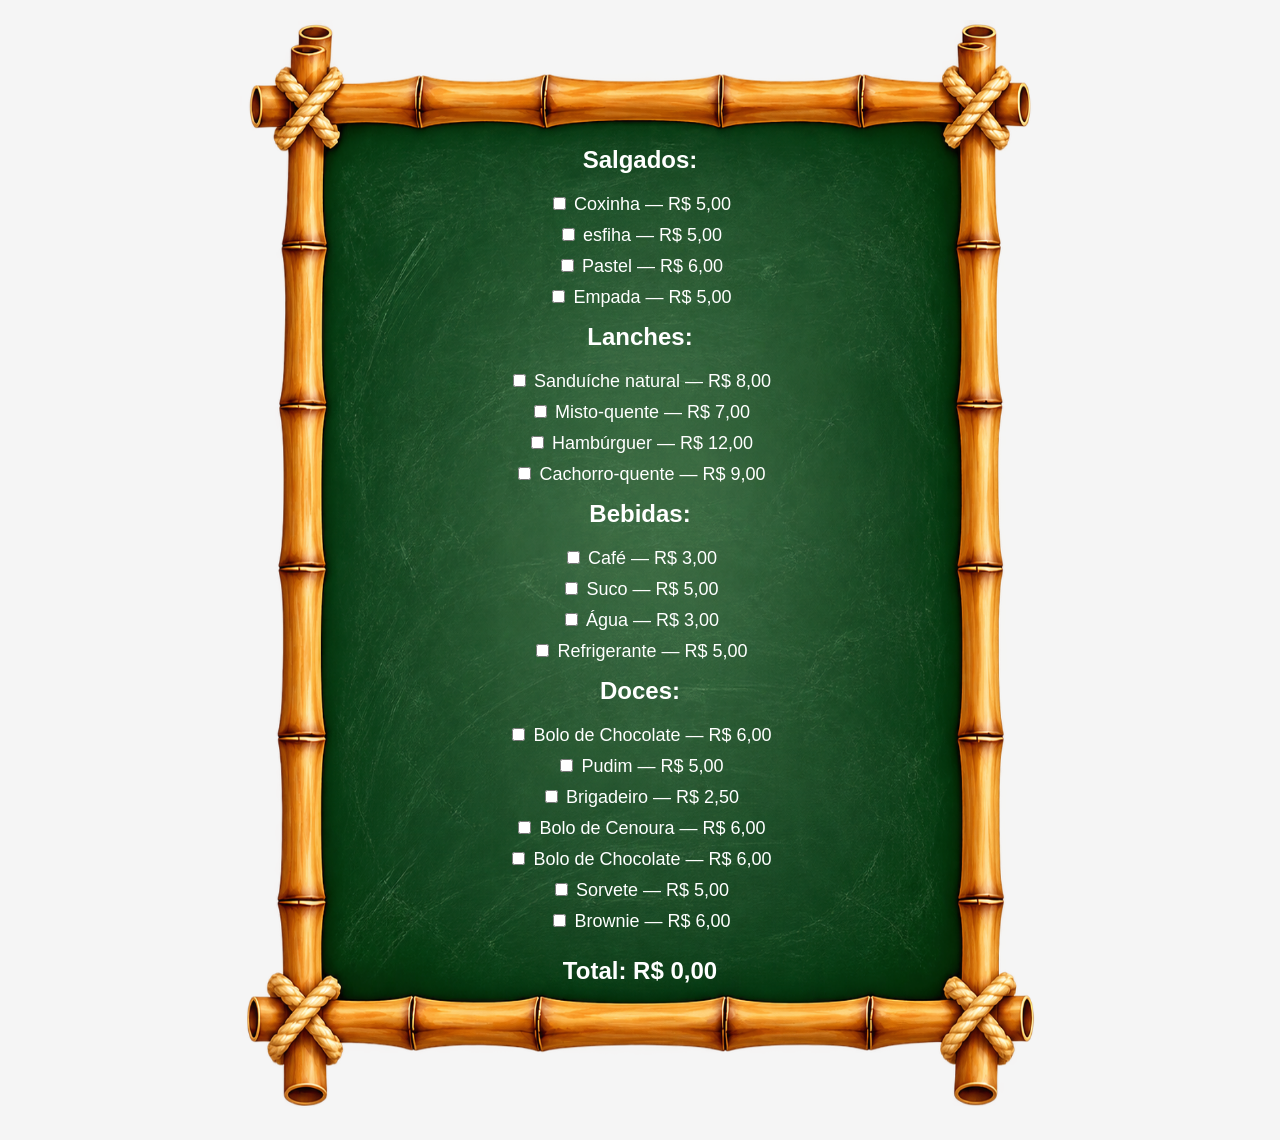
==== Cardapio.html @ 3f328f14 "Tela do cardapio" ====
﻿<!DOCTYPE html>
<html lang="pt-BR">
<head>
    <meta charset="UTF-8">
    <title>Cardápio</title>
    <meta name="viewport" content="width=device-width, initial-scale=1.0">
    <link rel="stylesheet" href="css/style cardapio.css">
</head>
<body>
    <div class="container">
    <h3>Salgados:</h3>
    <label><input type="checkbox" data-preco="5.00" name="entrada" id="coxinha" value="Coxinha">Coxinha — R$ 5,00</label>
    <label><input type="checkbox" data-preco="5.00" name="entrada" id="esfiha" value="esfiha">esfiha — R$ 5,00</label>
    <label><input type="checkbox" data-preco="6.00" name="entrada" id="pastel" value="Pastel">Pastel — R$ 6,00</label>
    <label><input type="checkbox" data-preco="5.00" name="entrada" id="empada" value="Empada">Empada — R$ 5,00</label>

    <h3>Lanches:</h3>
    <label><input type="checkbox" data-preco="8.00" name="entrada" id="sanduiche-natural" value="Sanduíche natural">Sanduíche natural — R$ 8,00</label>
    <label><input type="checkbox" data-preco="7.00" name="entrada" id="misto-quente" value="Misto-quente">Misto-quente — R$ 7,00</label>
    <label><input type="checkbox" data-preco="12.00" name="entrada" id="hamburguer" value="Hambúrguer">Hambúrguer — R$ 12,00</label>
    <label><input type="checkbox" data-preco="9.00" name="entrada" id="cachorro-quente" value="Cachorro-quente">Cachorro-quente — R$ 9,00</label>

    <h3>Bebidas:</h3>
    <label><input type="checkbox" data-preco="3.00" name="entrada" id="cafe" value="Café">Café — R$ 3,00</label>
    <label><input type="checkbox" data-preco="5.00" name="entrada" id="suco" value="Suco">Suco — R$ 5,00</label>
    <label><input type="checkbox" data-preco="3.00" name="entrada" id="agua" value="Água">Água — R$ 3,00</label>
    <label><input type="checkbox" data-preco="5.00" name="entrada" id="refrigerante" value="Refrigerante">Refrigerante — R$ 5,00</label>
   
    <h3>Doces:</h3>
    <label><input type="checkbox" data-preco="6.00" name="entrada" id="bolo-de-chocolate" value="Bolo de Chocolate">Bolo de Chocolate — R$ 6,00</label>
    <label><input type="checkbox" data-preco="5.00" name="entrada" id="pudim" value="Pudim">Pudim — R$ 5,00</label>         

    <label><input type="checkbox" data-preco="2.50" name="entrada" id="brigadeiro" value="Brigadeiro">Brigadeiro — R$ 2,50</label>
    <label><input type="checkbox" data-preco="6.00" name="entrada" id="bolo-de-cenoura" value="Bolo de Cenoura">Bolo de Cenoura — R$ 6,00</label>
    <label><input type="checkbox" data-preco="6.00" name="entrada" id="bolo-de-chocolate-2" value="Bolo de Chocolate">Bolo de Chocolate — R$ 6,00</label>
    <label><input type="checkbox" data-preco="5.00" name="entrada" id="sorvete" value="Sorvete">Sorvete — R$ 5,00</label>
    <label><input type="checkbox" data-preco="6.00" name="entrada" id="brownie" value="Brownie">Brownie — R$ 6,00</label>
<p>Total: <strong id="total" aria-live="polite">R$ 0,00</strong></p>
</div>
<script>
    const itens = document.querySelectorAll('.container input[type="checkbox"]');
    const total = document.getElementById('total');

    function calcularTotal() {
        let centavos = 0;

        itens.forEach(item => {
            if (item.checked) {
                centavos += Math.round(Number(item.dataset.preco) * 100);
            }
        });

        total.textContent = (centavos / 100).toLocaleString('pt-BR', {
            style: 'currency',
            currency: 'BRL'
        });
    }

    itens.forEach(item => {
        item.addEventListener('change', calcularTotal);
    });

    calcularTotal();
</script>
</body>
</html>
---- css/style cardapio.css ----
﻿body {
    margin: 0;
    padding: 20px;
    background-color: #f5f5f5;
    font-family: Arial, Helvetica, sans-serif;
}

.container {
    width: 90%;
    max-width: 800px;
    min-height: 1100px;
    margin: 0 auto;
    padding: 100px 70px;

    box-sizing: border-box;

    background-image: url("../img/Quadro Verde de Bambu sem Texto.png");
    background-size: 100% 100%;
    background-position: center;
    background-repeat: no-repeat;

    display: flex;
    flex-direction: column;
    justify-content: center;
    align-items: center;

    color: white;
}

.container h3 {
    margin-top: 15px;
    margin-bottom: 10px;
    font-size: 24px;
    color: white;
    text-align: center;
}

.container label {
    display: block;
    margin-top: 10px;
    font-size: 18px;
    color: white;
    cursor: pointer;
}

.container input[type="checkbox"] {
    margin-right: 8px;
    cursor: pointer;
}

.container p {
    margin-top: 25px;
    font-size: 24px;
    font-weight: bold;
    color: white;
}

.container button {
    margin-top: 10px;
    width: 100%;
    height: 30px;
    background-color: #000;
    color: #fff;
    border: none;
    border-radius: 5px;
    cursor: pointer;
}

.container button:hover {
    background-color: #fff;
    color: #000;
    border: 1px solid #000;
}


@media (max-width: 600px) {
    body {
        padding: 10px;
    }

    .container {
        width: 100%;
        min-height: 1100px;
        padding: 90px 35px;
    }

    .container h3 {
        font-size: 20px;
    }

    .container label {
        font-size: 14px;
    }
}
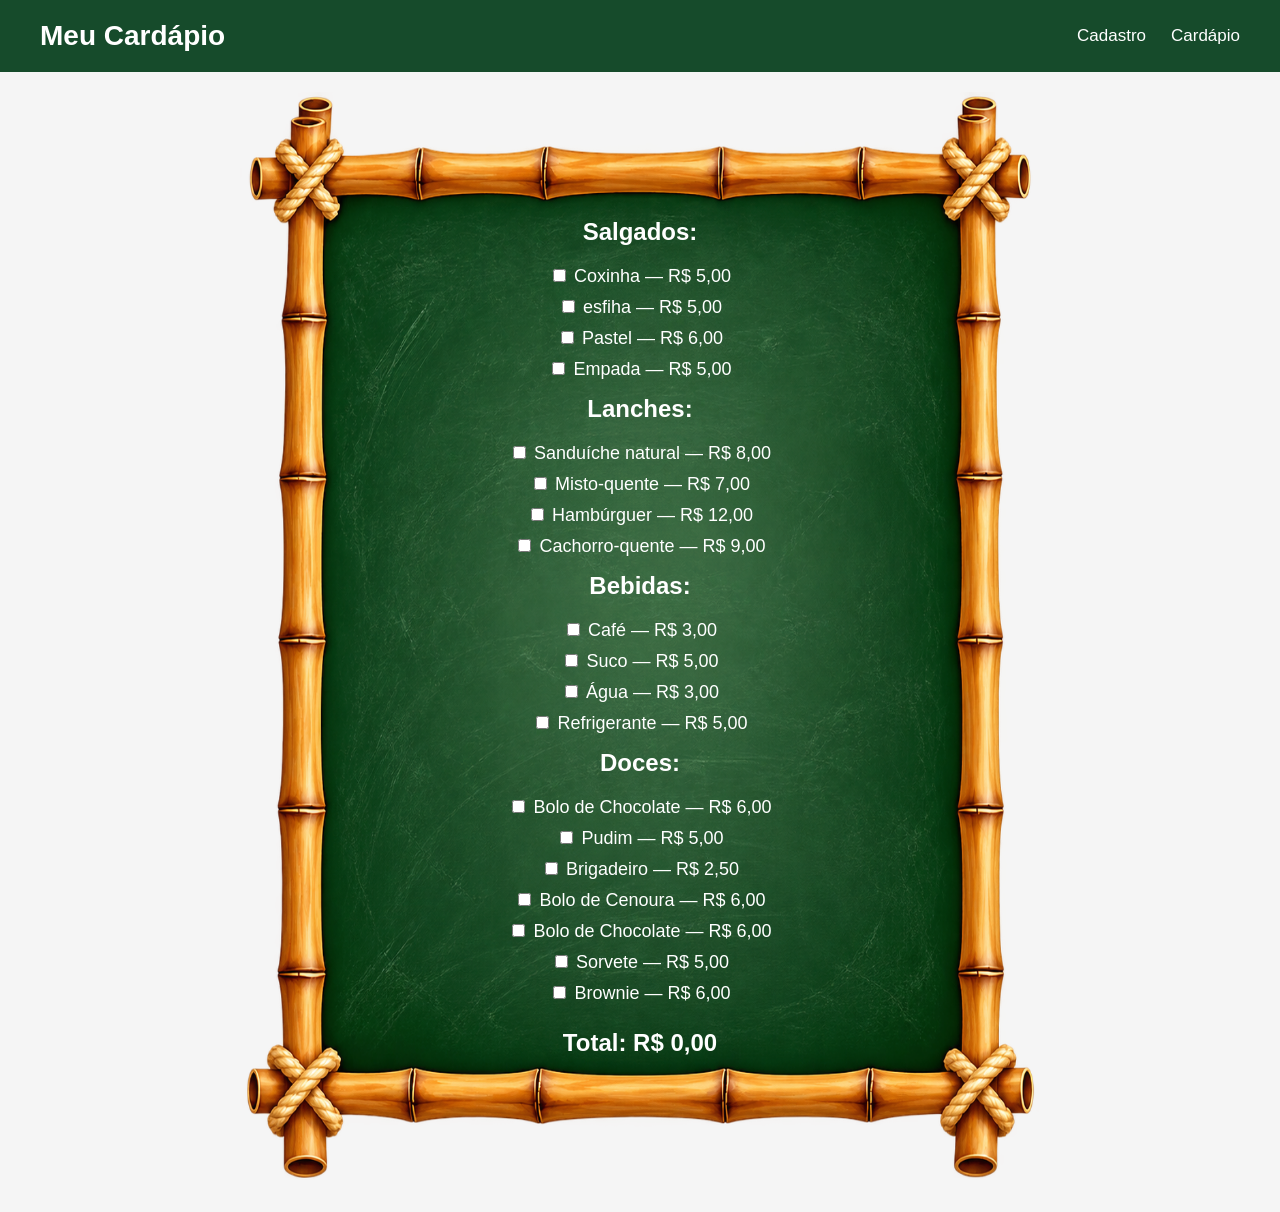
==== commit a7eb1a79: "Tela cadastro" ====
--- a/Cardapio.html
+++ b/Cardapio.html
@@ -1,4 +1,5 @@
-﻿<!DOCTYPE html>
+﻿
+<!DOCTYPE html>
 <html lang="pt-BR">
 <head>
     <meta charset="UTF-8">
@@ -7,7 +8,17 @@
     <link rel="stylesheet" href="css/style cardapio.css">
 </head>
 <body>
-    <div class="container">
+
+<header>
+    <h1>Meu Cardápio</h1>
+
+    <nav>
+        <a href="index.html">Cadastro</a>
+        <a href="cardapio.html">Cardápio</a>
+    </nav>
+</header>
+
+<div class="container">
     <h3>Salgados:</h3>
     <label><input type="checkbox" data-preco="5.00" name="entrada" id="coxinha" value="Coxinha">Coxinha — R$ 5,00</label>
     <label><input type="checkbox" data-preco="5.00" name="entrada" id="esfiha" value="esfiha">esfiha — R$ 5,00</label>
@@ -25,18 +36,19 @@
     <label><input type="checkbox" data-preco="5.00" name="entrada" id="suco" value="Suco">Suco — R$ 5,00</label>
     <label><input type="checkbox" data-preco="3.00" name="entrada" id="agua" value="Água">Água — R$ 3,00</label>
     <label><input type="checkbox" data-preco="5.00" name="entrada" id="refrigerante" value="Refrigerante">Refrigerante — R$ 5,00</label>
-   
+
     <h3>Doces:</h3>
     <label><input type="checkbox" data-preco="6.00" name="entrada" id="bolo-de-chocolate" value="Bolo de Chocolate">Bolo de Chocolate — R$ 6,00</label>
-    <label><input type="checkbox" data-preco="5.00" name="entrada" id="pudim" value="Pudim">Pudim — R$ 5,00</label>         
-
+    <label><input type="checkbox" data-preco="5.00" name="entrada" id="pudim" value="Pudim">Pudim — R$ 5,00</label>
     <label><input type="checkbox" data-preco="2.50" name="entrada" id="brigadeiro" value="Brigadeiro">Brigadeiro — R$ 2,50</label>
     <label><input type="checkbox" data-preco="6.00" name="entrada" id="bolo-de-cenoura" value="Bolo de Cenoura">Bolo de Cenoura — R$ 6,00</label>
     <label><input type="checkbox" data-preco="6.00" name="entrada" id="bolo-de-chocolate-2" value="Bolo de Chocolate">Bolo de Chocolate — R$ 6,00</label>
     <label><input type="checkbox" data-preco="5.00" name="entrada" id="sorvete" value="Sorvete">Sorvete — R$ 5,00</label>
     <label><input type="checkbox" data-preco="6.00" name="entrada" id="brownie" value="Brownie">Brownie — R$ 6,00</label>
-<p>Total: <strong id="total" aria-live="polite">R$ 0,00</strong></p>
+
+    <p>Total: <strong id="total" aria-live="polite">R$ 0,00</strong></p>
 </div>
+
 <script>
     const itens = document.querySelectorAll('.container input[type="checkbox"]');
     const total = document.getElementById('total');
@@ -62,6 +74,6 @@
 
     calcularTotal();
 </script>
+
 </body>
 </html>
-
--- a/css/style cardapio.css
+++ b/css/style cardapio.css
@@ -1,15 +1,47 @@
-﻿body {
+﻿
+body {
     margin: 0;
-    padding: 20px;
+    padding: 0;
     background-color: #f5f5f5;
     font-family: Arial, Helvetica, sans-serif;
+}
+
+header {
+    background-color: #164b2b;
+    color: white;
+    padding: 20px 40px;
+    display: flex;
+    justify-content: space-between;
+    align-items: center;
+    flex-wrap: wrap;
+    gap: 15px;
+}
+
+header h1 {
+    margin: 0;
+    font-size: 28px;
+}
+
+nav {
+    display: flex;
+    gap: 25px;
+}
+
+nav a {
+    color: white;
+    text-decoration: none;
+    font-size: 17px;
+}
+
+nav a:hover {
+    text-decoration: underline;
 }
 
 .container {
     width: 90%;
     max-width: 800px;
     min-height: 1100px;
-    margin: 0 auto;
+    margin: 20px auto;
     padding: 100px 70px;
 
     box-sizing: border-box;
@@ -72,10 +104,21 @@
     border: 1px solid #000;
 }
 
+@media (max-width: 600px) {
+    header {
+        padding: 20px;
+        flex-direction: column;
+        text-align: center;
+    }
 
-@media (max-width: 600px) {
-    body {
-        padding: 10px;
+    header h1 {
+        font-size: 24px;
+    }
+
+    nav {
+        gap: 15px;
+        flex-wrap: wrap;
+        justify-content: center;
     }
 
     .container {
@@ -91,4 +134,4 @@
     .container label {
         font-size: 14px;
     }
-}+}
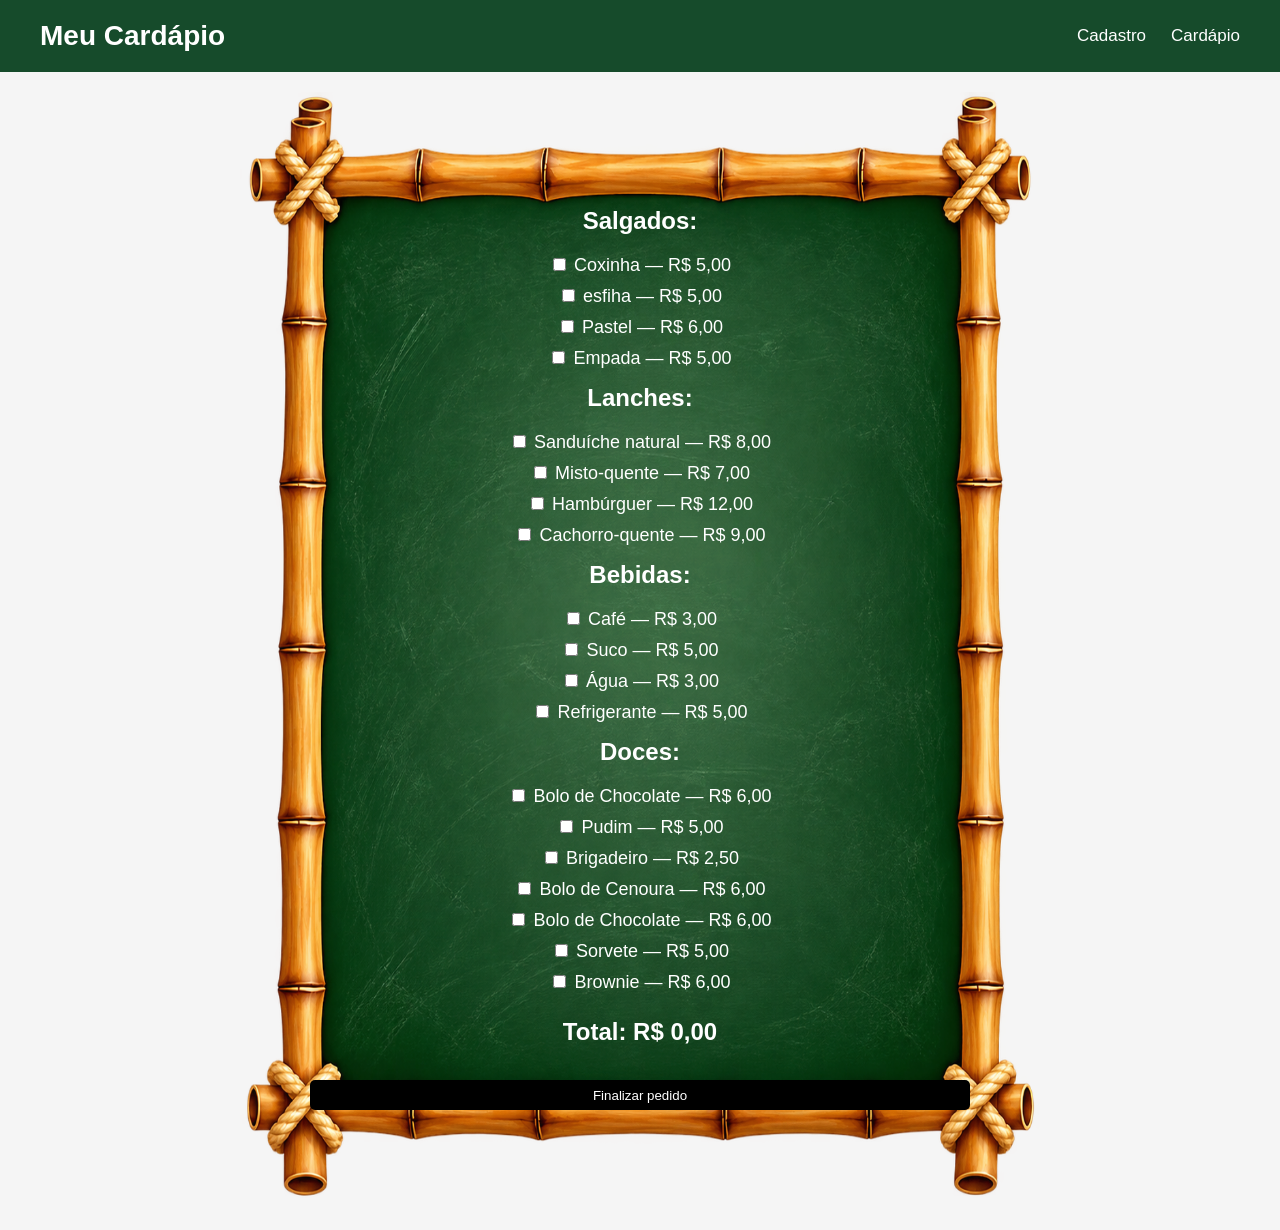
==== commit f59be445: "Atualizado dia 13 10 as 17 16" ====
--- a/Cardapio.html
+++ b/Cardapio.html
@@ -1,43 +1,63 @@
-﻿
-<!DOCTYPE html>
+﻿<!DOCTYPE html>
 <html lang="pt-BR">
 <head>
     <meta charset="UTF-8">
+
+    <!-- Título da página -->
     <title>Cardápio</title>
+
+    <!-- Ajuste da página para diferentes tamanhos de tela -->
     <meta name="viewport" content="width=device-width, initial-scale=1.0">
+
+    <!-- Linka o css na página cardapio -->
     <link rel="stylesheet" href="css/style cardapio.css">
 </head>
+
 <body>
 
+<!-- Cabeçalho da página -->
 <header>
     <h1>Meu Cardápio</h1>
 
+    <!-- Menu de navegação -->
     <nav>
         <a href="index.html">Cadastro</a>
         <a href="cardapio.html">Cardápio</a>
     </nav>
 </header>
 
+<!-- Container principal que contém os produtos -->
 <div class="container">
+
+    <!-- Categoria de salgados -->
     <h3>Salgados:</h3>
+
+    <!-- Cada checkbox permite selecionar um produto -->
+    <!-- data-preco armazena o valor utilizado no cálculo -->
     <label><input type="checkbox" data-preco="5.00" name="entrada" id="coxinha" value="Coxinha">Coxinha — R$ 5,00</label>
     <label><input type="checkbox" data-preco="5.00" name="entrada" id="esfiha" value="esfiha">esfiha — R$ 5,00</label>
     <label><input type="checkbox" data-preco="6.00" name="entrada" id="pastel" value="Pastel">Pastel — R$ 6,00</label>
     <label><input type="checkbox" data-preco="5.00" name="entrada" id="empada" value="Empada">Empada — R$ 5,00</label>
 
+    <!-- Categoria de lanches -->
     <h3>Lanches:</h3>
+
     <label><input type="checkbox" data-preco="8.00" name="entrada" id="sanduiche-natural" value="Sanduíche natural">Sanduíche natural — R$ 8,00</label>
     <label><input type="checkbox" data-preco="7.00" name="entrada" id="misto-quente" value="Misto-quente">Misto-quente — R$ 7,00</label>
     <label><input type="checkbox" data-preco="12.00" name="entrada" id="hamburguer" value="Hambúrguer">Hambúrguer — R$ 12,00</label>
     <label><input type="checkbox" data-preco="9.00" name="entrada" id="cachorro-quente" value="Cachorro-quente">Cachorro-quente — R$ 9,00</label>
 
+    <!-- Categoria de bebidas -->
     <h3>Bebidas:</h3>
+
     <label><input type="checkbox" data-preco="3.00" name="entrada" id="cafe" value="Café">Café — R$ 3,00</label>
     <label><input type="checkbox" data-preco="5.00" name="entrada" id="suco" value="Suco">Suco — R$ 5,00</label>
     <label><input type="checkbox" data-preco="3.00" name="entrada" id="agua" value="Água">Água — R$ 3,00</label>
     <label><input type="checkbox" data-preco="5.00" name="entrada" id="refrigerante" value="Refrigerante">Refrigerante — R$ 5,00</label>
 
+    <!-- Categoria de doces -->
     <h3>Doces:</h3>
+
     <label><input type="checkbox" data-preco="6.00" name="entrada" id="bolo-de-chocolate" value="Bolo de Chocolate">Bolo de Chocolate — R$ 6,00</label>
     <label><input type="checkbox" data-preco="5.00" name="entrada" id="pudim" value="Pudim">Pudim — R$ 5,00</label>
     <label><input type="checkbox" data-preco="2.50" name="entrada" id="brigadeiro" value="Brigadeiro">Brigadeiro — R$ 2,50</label>
@@ -46,34 +66,108 @@
     <label><input type="checkbox" data-preco="5.00" name="entrada" id="sorvete" value="Sorvete">Sorvete — R$ 5,00</label>
     <label><input type="checkbox" data-preco="6.00" name="entrada" id="brownie" value="Brownie">Brownie — R$ 6,00</label>
 
+    <!-- Exibe o valor total dos produtos selecionados -->
+    <!-- O JavaScript atualiza o elemento identificado por total -->
     <p>Total: <strong id="total" aria-live="polite">R$ 0,00</strong></p>
+    <button type="button" id="finalizarPedido">Finalizar pedido</button>
+
 </div>
 
+<!-- JavaScript para cálcular os produtos -->
 <script>
+
+    // Seleciona todos os checkboxes que estão dentro do container
     const itens = document.querySelectorAll('.container input[type="checkbox"]');
+
+    // Localiza o elemento HTML onde o total será exibido
     const total = document.getElementById('total');
 
+    // Função responsável por calcular o valor dos produtos selecionados
     function calcularTotal() {
+
+        // Começa o cálculo com o valor de zero 
         let centavos = 0;
 
+       // Verifica cada produto do cardápio, um por vez
         itens.forEach(item => {
+
+            // Verifica se o produto está selecionado
             if (item.checked) {
+
+                // Converte o preço em número e depois em centavos
+                // Math.round arredonda para evitar problemas com casas decimais
                 centavos += Math.round(Number(item.dataset.preco) * 100);
             }
         });
 
+        // Converte os centavos para reais e formata como moeda brasileira
         total.textContent = (centavos / 100).toLocaleString('pt-BR', {
             style: 'currency',
             currency: 'BRL'
         });
     }
 
+    // Verifica quando um produto é marcado ou desmarcado
     itens.forEach(item => {
+
+       // Atualiza o total quando um produto é marcado ou desmarcado
         item.addEventListener('change', calcularTotal);
     });
 
+    // Calcula o total
     calcularTotal();
+    // Localiza o botão de finalizar pedido
+const finalizarPedido = document.getElementById("finalizarPedido");
+
+// Executa quando o usuário clica no botão
+finalizarPedido.addEventListener("click", function() {
+
+    // Cria uma lista para guardar os produtos selecionados
+    const produtos = [];
+
+    // Começa o total em zero
+    let centavos = 0;
+
+    // Verifica cada produto do cardápio
+    itens.forEach(item => {
+
+        // Verifica se o produto está selecionado
+        if (item.checked) {
+
+            // Pega o preço do produto
+            const preco = Number(item.dataset.preco);
+
+            // Guarda o nome e o preço do produto
+            produtos.push({
+                nome: item.value,
+                preco: preco
+            });
+
+            // Soma o valor do produto
+            centavos += Math.round(preco * 100);
+        }
+    });
+
+    // Impede finalizar um pedido sem produtos
+    if (produtos.length === 0) {
+        alert("Selecione pelo menos um produto.");
+        return;
+    }
+
+    // Junta os produtos e o total do pedido
+    const pedido = {
+        produtos: produtos,
+        total: centavos / 100
+    };
+
+    // Guarda temporariamente o pedido no navegador
+    sessionStorage.setItem("pedido", JSON.stringify(pedido));
+
+    // Abre a tela de resumo do pedido
+    window.location.href = "Pedido.html";
+});
+
 </script>
 
 </body>
-</html>
+</html>
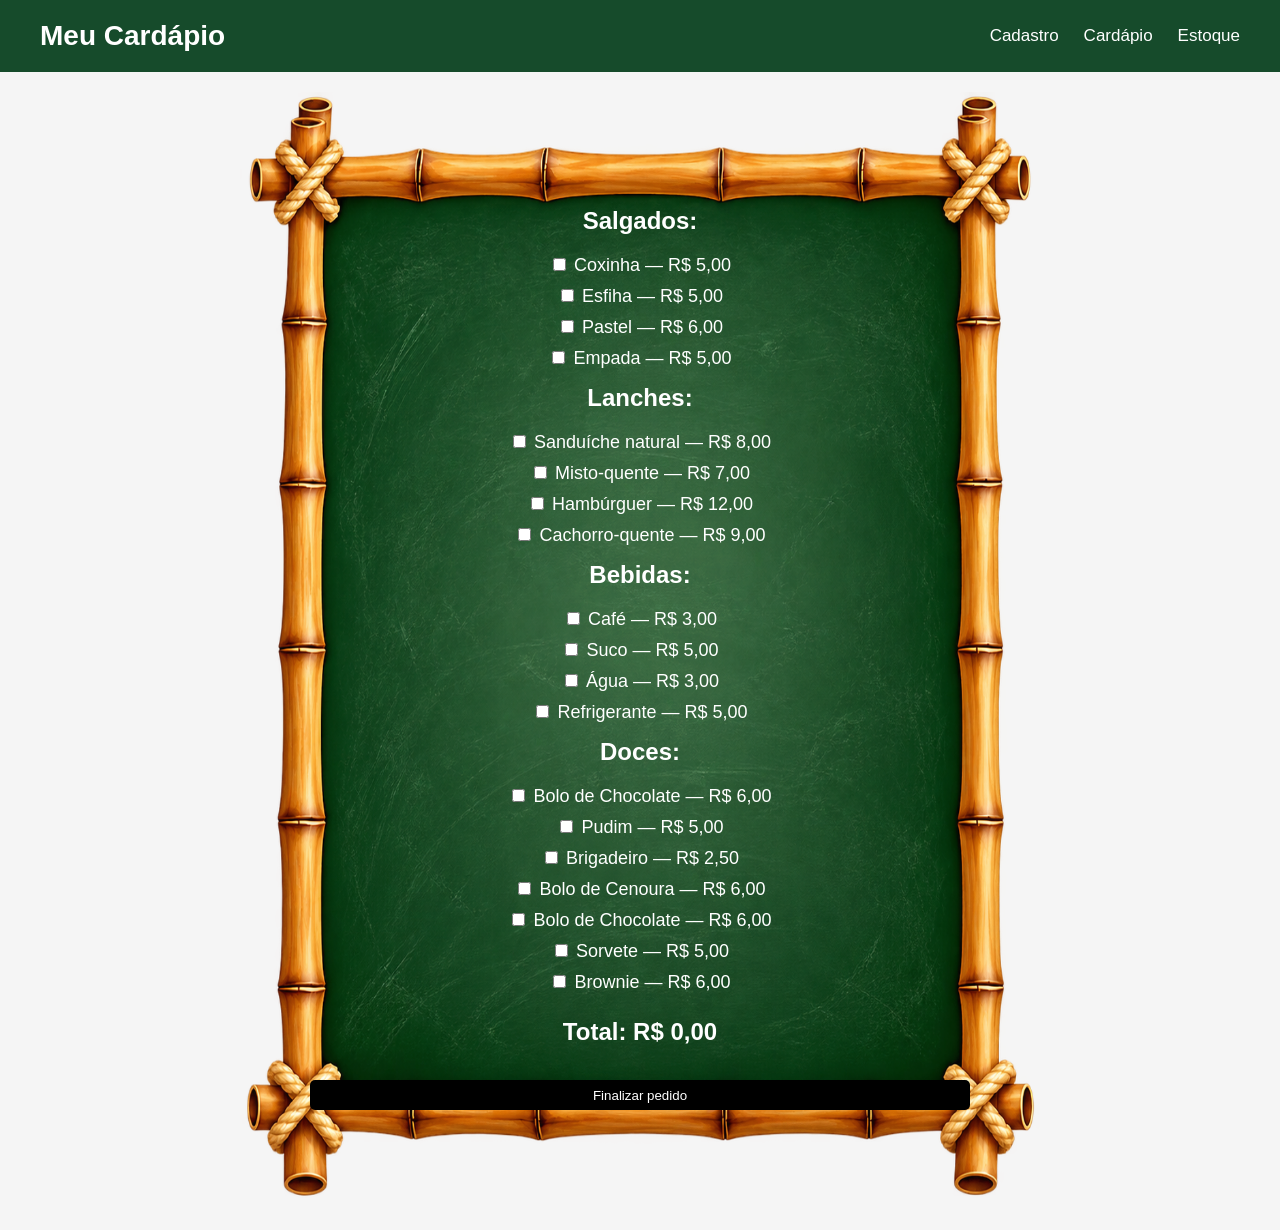
==== commit 9437d8ad: "sprint 3 atualizado dia 18 10 14 49" ====
--- a/Cardapio.html
+++ b/Cardapio.html
@@ -23,6 +23,7 @@
     <nav>
         <a href="index.html">Cadastro</a>
         <a href="cardapio.html">Cardápio</a>
+        <a href="estoque.html">Estoque</a>
     </nav>
 </header>
 
@@ -35,7 +36,7 @@
     <!-- Cada checkbox permite selecionar um produto -->
     <!-- data-preco armazena o valor utilizado no cálculo -->
     <label><input type="checkbox" data-preco="5.00" name="entrada" id="coxinha" value="Coxinha">Coxinha — R$ 5,00</label>
-    <label><input type="checkbox" data-preco="5.00" name="entrada" id="esfiha" value="esfiha">esfiha — R$ 5,00</label>
+   <label><input type="checkbox" data-preco="5.00" name="entrada" id="esfiha" value="Esfiha">Esfiha — R$ 5,00</label>
     <label><input type="checkbox" data-preco="6.00" name="entrada" id="pastel" value="Pastel">Pastel — R$ 6,00</label>
     <label><input type="checkbox" data-preco="5.00" name="entrada" id="empada" value="Empada">Empada — R$ 5,00</label>
 
@@ -76,6 +77,7 @@
 <!-- JavaScript para cálcular os produtos -->
 <script>
 
+   
     // Seleciona todos os checkboxes que estão dentro do container
     const itens = document.querySelectorAll('.container input[type="checkbox"]');
 
@@ -85,10 +87,10 @@
     // Função responsável por calcular o valor dos produtos selecionados
     function calcularTotal() {
 
-        // Começa o cálculo com o valor de zero 
+        // Começa o cálculo com o valor de zero
         let centavos = 0;
 
-       // Verifica cada produto do cardápio, um por vez
+        // Verifica cada produto do cardápio, um por vez
         itens.forEach(item => {
 
             // Verifica se o produto está selecionado
@@ -110,62 +112,90 @@
     // Verifica quando um produto é marcado ou desmarcado
     itens.forEach(item => {
 
-       // Atualiza o total quando um produto é marcado ou desmarcado
+        // Atualiza o total quando um produto é marcado ou desmarcado
         item.addEventListener('change', calcularTotal);
     });
 
     // Calcula o total
     calcularTotal();
-    // Localiza o botão de finalizar pedido
-const finalizarPedido = document.getElementById("finalizarPedido");
-
-// Executa quando o usuário clica no botão
-finalizarPedido.addEventListener("click", function() {
-
-    // Cria uma lista para guardar os produtos selecionados
-    const produtos = [];
-
-    // Começa o total em zero
-    let centavos = 0;
-
-    // Verifica cada produto do cardápio
-    itens.forEach(item => {
-
-        // Verifica se o produto está selecionado
-        if (item.checked) {
-
-            // Pega o preço do produto
-            const preco = Number(item.dataset.preco);
-
-            // Guarda o nome e o preço do produto
-            produtos.push({
-                nome: item.value,
-                preco: preco
-            });
-
-            // Soma o valor do produto
-            centavos += Math.round(preco * 100);
+
+    // Verifica a disponibilidade dos produtos no estoque
+    itens.forEach(function(item) {
+
+        // Recupera a quantidade salva no estoque
+        const quantidadeSalva = localStorage.getItem("estoque_" + item.value);
+
+        // Verifica somente os produtos cadastrados no estoque
+        if (quantidadeSalva !== null) {
+
+            const quantidade = Number(quantidadeSalva);
+
+            // Bloqueia o produto quando não há unidades
+            if (quantidade === 0) {
+                item.disabled = true;
+                item.checked = false;
+
+                // Mostra que o produto está indisponível
+                item.parentElement.append(" (Indisponível)");
+            }
         }
     });
 
-    // Impede finalizar um pedido sem produtos
-    if (produtos.length === 0) {
-        alert("Selecione pelo menos um produto.");
-        return;
-    }
-
-    // Junta os produtos e o total do pedido
-    const pedido = {
-        produtos: produtos,
-        total: centavos / 100
-    };
-
-    // Guarda temporariamente o pedido no navegador
-    sessionStorage.setItem("pedido", JSON.stringify(pedido));
-
-    // Abre a tela de resumo do pedido
-    window.location.href = "Pedido.html";
-});
+    // Localiza o botão de finalizar pedido
+    const finalizarPedido = document.getElementById("finalizarPedido");
+
+    // Executa quando o usuário clica no botão
+    finalizarPedido.addEventListener("click", function() {
+
+        // Cria uma lista para guardar os produtos selecionados
+        const produtos = [];
+
+        // Começa o total em zero
+        let centavos = 0;
+
+        // Verifica cada produto do cardápio
+        itens.forEach(item => {
+
+            // Verifica se o produto está selecionado
+            if (item.checked && !item.disabled) {
+
+                // Pega o preço do produto
+                const preco = Number(item.dataset.preco);
+
+                // Guarda o nome e o preço do produto
+                produtos.push({
+                    nome: item.value,
+                    preco: preco
+                });
+
+                // Soma o valor do produto
+                centavos += Math.round(preco * 100);
+            }
+        });
+
+        // Impede finalizar um pedido sem produtos
+        if (produtos.length === 0) {
+            alert("Selecione pelo menos um produto.");
+            return;
+        }
+
+        // Junta os produtos e o total do pedido
+        const pedido = {
+            produtos: produtos,
+            total: centavos / 100
+        };
+
+       
+        // Guarda temporariamente o pedido no navegador
+        sessionStorage.setItem("pedido", JSON.stringify(pedido));
+
+        // Permite descontar o estoque do novo pedido
+        sessionStorage.removeItem("estoqueDescontado");
+
+        // Abre a tela de resumo do pedido
+        window.location.href = "Pedido.html";
+
+    });
 
 </script>
 
